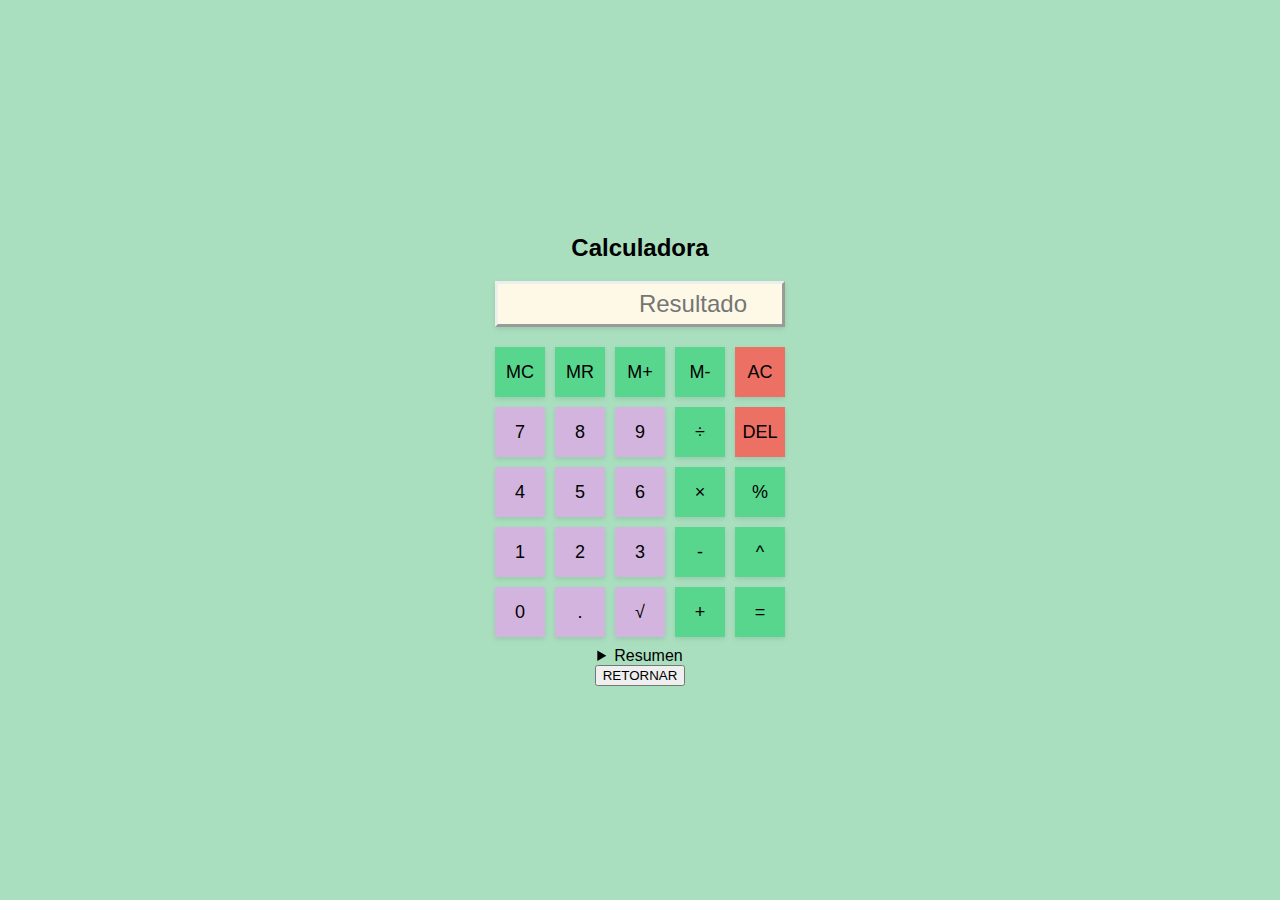
==== agudelo/index.html @ 28071ae0 "CAMBIOS" ====
﻿<html>
<head>
    <title>Calculadora</title>
    <link rel="stylesheet" type="text/css" href="Styles.css" />
</head>

<body>
    <h2>Calculadora</h2>

    <input type="number" id="txtResultado" placeholder="Resultado" readonly />

    <div class="botones">
        <button class="btn-memoria">MC</button>
        <button class="btn-memoria">MR</button>
        <button class="btn-memoria">M+</button>
        <button class="btn-memoria">M-</button>
        <button class="btn-borrar">AC</button>
        <button class="btn-numero">7</button>
        <button class="btn-numero">8</button>
        <button class="btn-numero">9</button>
        <button class="btn-operador">÷</button>
        <button class="btn-borrar-uno">DEL</button>
        <button class="btn-numero">4</button>
        <button class="btn-numero">5</button>
        <button class="btn-numero">6</button>
        <button class="btn-operador">×</button>
        <button class="btn-porcentaje">%</button>
        <button class="btn-numero">1</button>
        <button class="btn-numero">2</button>
        <button class="btn-numero">3</button>
        <button class="btn-operador">-</button>
        <button class="btn-potencia">^</button>
        <button class="btn-numero">0</button>
        <button class="btn-punto">.</button>
        <button class="btn-raiz">√</button>
        <button class="btn-operador">+</button>
        <button class="btn-igual">=</button>
    </div>

    <script src="Script.js"></script>

    <details>
        <br />
        <summary>Resumen</summary>
        <p>Esto es un proyecto intuitivo que busca afianzar el conocimiento de los estudiante el en área de la programación, por favor te pedimos que interiorices todos los conceptos necesarios para facilitar tu aprendizaje sobre la materia.</p>
    </details>


</body>

<a href="../index.html">
    <button id="btnRetornar">RETORNAR</button>
</a>

</html>
---- agudelo/Styles.css ----
﻿body {
    font-family: Arial, sans-serif;
    display: flex;
    flex-direction: column;
    align-items: center;
    justify-content: center;
    height: 100vh;
    background-color: #A9DFBF;
    margin: unset
}

#txtResultado {
    padding: 20px; /* relleno */
    width: 290px; /* ancho */
    background-color: #FEF9E7; /* Color de fondo */
    border: outset; /* Estilo del borde (none; solid, dotted, dashed, inset, outset) */
    box-shadow: 0 2px 5px rgba(0, 0, 0, 0.1); /* Cuadro - Sombra */
    cursor: zoom-in; /* Cursor */
    text-align: right;
    margin-bottom: 20px;
    height: 20px;
    font-size: 24px;
}

.botones {
    display: grid;
    grid-template-columns: repeat(5, 1fr);
    grid-gap: 10px;
    border: outset, dotted;
    padding-bottom: 10px;
}



.btn-borrar,
.btn-borrar-uno {
    width: 50px;
    height: 50px;
    font-size: 18px;
    background-color: #EC7063;
    border: none;
    box-shadow: 0 2px 5px rgba(0, 0, 0, 0.1);
    cursor: pointer;
    transition: background-color 0.3s ease;
}

.btn-numero,
.btn-raiz,
.btn-punto {
    width: 50px;
    height: 50px;
    font-size: 18px;
    background-color: #D2B4DE;
    border: none;
    box-shadow: 0 2px 5px rgba(0, 0, 0, 0.1);
    cursor: pointer;
    transition: background-color 0.3s ease;
}

.btn-operador,
.btn-memoria,
.btn-memoria,
.btn-memoria,
.btn-memoria,
.btn-porcentaje,
.btn-potencia,
.btn-igual {
    width: 50px;
    height: 50px;
    font-size: 18px;
    background-color: #58D68D;
    border: none;
    box-shadow: 0 2px 5px rgba(0, 0, 0, 0.1);
    cursor: pointer;
    transition: background-color 0.3s ease;
}
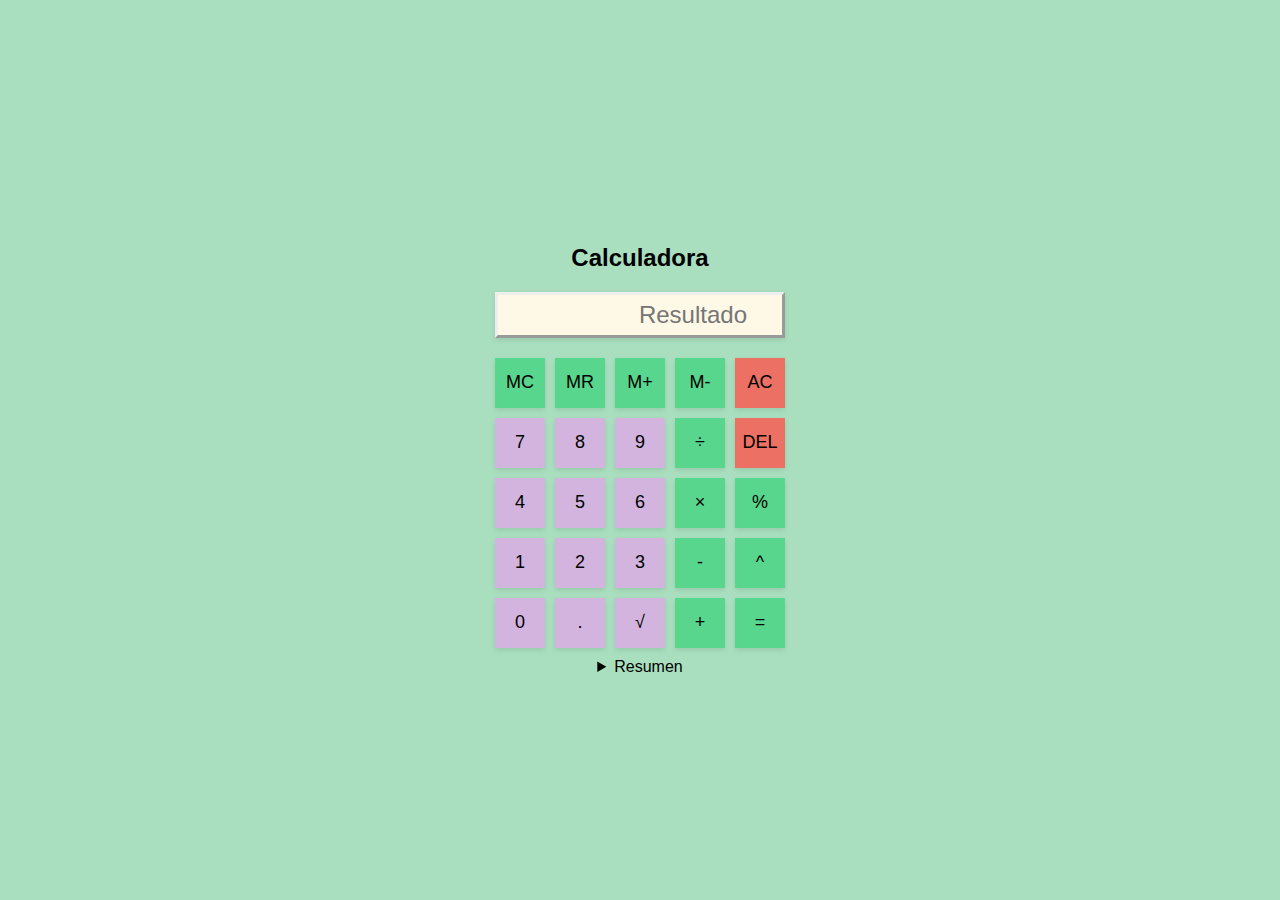
==== commit d14e17b4: "cambios" ====
--- a/agudelo/index.html
+++ b/agudelo/index.html
@@ -47,9 +47,4 @@
 
 
 </body>
-
-<a href="../index.html">
-    <button id="btnRetornar">RETORNAR</button>
-</a>
-
 </html>
